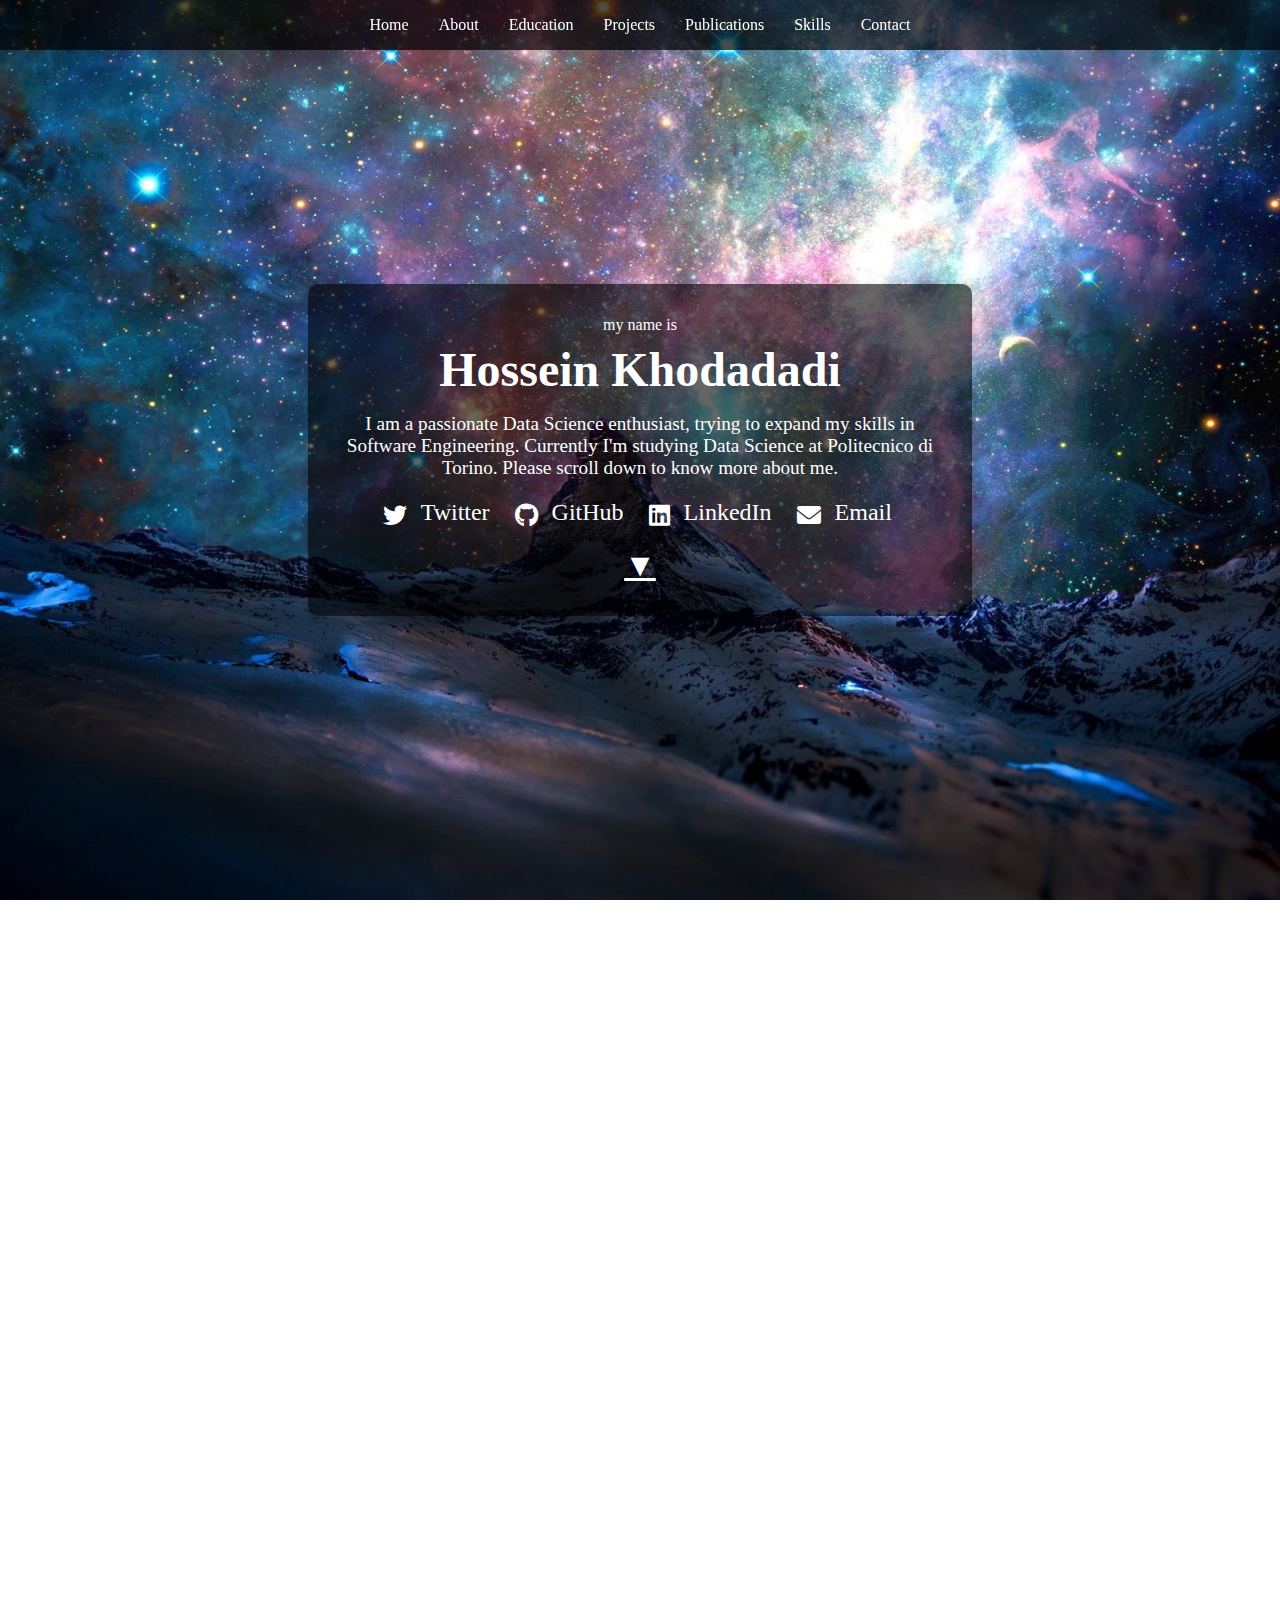
==== index.html @ 493fb8fc "adds linkedin btn" ====
<!DOCTYPE html>
<html lang="en">
<head>
    <meta charset="UTF-8">
    <meta name="viewport" content="width=device-width, initial-scale=1.0">
    <meta name="viewport" content="width=device-width, initial-scale=1.0">
    <title>My Personal Page</title>
    <link rel="stylesheet" href="assets/css/style.css">
    <link rel="icon" href="images/x-icon.webp" type="image/x-icon">
    <link rel="stylesheet" href="https://cdnjs.cloudflare.com/ajax/libs/font-awesome/6.0.0-beta3/css/all.min.css">

</head>
<body>
    <header>
        <nav>
            <ul>
                <li><a href="#home">Home</a></li>
                <li><a href="#about">About</a></li>
                <li><a href="#education">Education</a></li>
                <li><a href="#projects">Projects</a></li>
                <li><a href="#publications">Publications</a></li>
                <li><a href="#skills">Skills</a></li>
                <li><a href="#contact">Contact</a></li>
            </ul>
        </nav>
    </header>

    <section id="home" class="section">
        <div class="overlay">
            <p1>my name is</p1>
            <h1>Hossein Khodadadi</h1>
            <p>I am a passionate Data Science enthusiast, trying to expand my skills in Software Engineering. Currently I'm studying Data Science at Politecnico di Torino. Please scroll down to know more about me.</p>
            <div class="social-icons">
                <a href="https://x.com/HoseineKhodadad" target="_blank"><i class="fab fa-twitter"></i> Twitter</a>
                <a href="https://github.com/HOSSENkhodadadi" target="_blank"><i class="fab fa-github"></i> GitHub</a>
                <a href="https://www.linkedin.com/in/hosseinekhodadadi/" target="_blank"><i class="fab fa-linkedin"></i> LinkedIn</a>
                <a href="mailto:hosseinekhodadadi@gmail.com"><i class="fas fa-envelope"></i> Email</a>
            </div>
            <div class="scroll-down">
                <a href="#about">&#x25BC;</a>
            </div>
        </div>
    </section>

    <section id="about" class="about-section">
        <div class="container">
            <div class="about-content">
                <div class="about-image">
                    <img src="images/me.jpeg" alt="Your Name">
                </div>
                <div class="about-info">
                    <h2>About Me</h2>
                    <p>Hello! I'm Hossein Khodadadi. Currently, I'm pursuing my studies in Data Science at Politecnico di Torino.</p>
                    <p>Feel free to explore my projects in Github to know more about my work. I'm always open to discussing new opportunities and collaborations.</p>
                    <ul class="contact-info">
                        <li><strong>Email:</strong> hosseinekhodadadi@gamil.com</li>
                        <li><strong>Location:</strong> Torino, Italy</li>
                    </ul>
                    <a href="https://drive.google.com/file/d/1LrvCbxVrPm-jxv5NIo-5FrVJ8c5VKHf0/view?usp=sharing" class="btn-cv" download>Download CV</a>
                    <a href="https://www.linkedin.com/in/hosseinekhodadadi/" class="btn-cv" download>Contact me through LinkedIn</a>
                </div>
            </div>
        </div>
    </section>




    <!-- Add more sections for each menu item -->
    <section id="projects" class="section"></section>
    <section id="publications" class="section"></section>
    <section id="skills" class="section"></section>
    <section id="contact" class="section"></section>

    <script src="assets/js/script.js"></script>

    <script>
        document.querySelectorAll('a[href^="#"]').forEach(anchor => {
            anchor.addEventListener('click', function(e) {
                e.preventDefault();

                document.querySelector(this.getAttribute('href')).scrollIntoView({
                    behavior: 'smooth'
                });
            });
        });
    </script>

<section id="projects" class="projects-section">
    <div class="container">
        <h2>Projects</h2>
        <div class="projects-grid">


            <!-- Project 2 -->
            <div class="project-card">
                <img src="images/project_images/proj_2_AlexNet.png" alt="Project 2">
                <div class="project-info">
                    <h3>Caltech Classification and Fine Tuning on AlexNet (Classification, Deep Learning):</h3>
                    <p>AlexNet model was used to predict in low data regimes and a large number of classes. different fine-tuning techniques were used to improve the accuracy. Tech: Weights&Biasses, Pytorch</p>
                    <a href="https://github.com/HOSSENkhodadadi/Projects/tree/main/caltech_classification_fine_tuning_alexNet" target="_blank" class="project-link">View on GitHub</a>
                </div>
            </div>

            <!-- Project 1 -->
            <div class="project-card">
                <img src="images/project_images/proj1_Agent_2.jpg" alt="Project 1">
                <div class="project-info">
                    <h3>Reinforcement Learning on Game Agent Training for Quixo Board Game (RL, Deep RL):</h3>
                    <p>Min-Max algorithm was implemented to play Quixo game with 95% win rate against a random player. Tech: Python, Pytorch</p>
                    <a href="https://github.com/HOSSENkhodadadi/Quixo_Game_Player_Min_Max" target="_blank" class="project-link">View on GitHub</a>
                </div>
            </div>


            <!-- Project 3 -->
            <div class="project-card">
                <img src="images/project_images/proj3_FL.webp" alt="Project 2">
                <div class="project-info">
                    <h3>A Novel Approach for Improving Generalization in Federated Learning Through Corrective Gradient Weights:</h3>
                    <p>he Federated Learning paradigm was implemented to train a central Neural Network Model without intruding the clients privacy, the model improved by adding the Corrective Gradient Weights . Tech: Python, PyTorch</p>
                    <a href="https://github.com/HOSSENkhodadadi/Projects/tree/main/A%20Novel%20Approach%20for%20Improving%20Generalization%20in%20Federated" target="_blank" class="project-link">View on GitHub</a>
                </div>
            </div>

            <!-- Project 3 -->
            <div class="project-card">
                <img src="images/project_images/proj4_mfcc.png" alt="Project 2">
                <div class="project-info">
                    <h3>Audio Intent Detection Using MFCC </h3>
                    <p>A deep learning model was designed to classify audio files using MFCC method. Tech: Python, TensorFlow, Keras.</p>
                    <a href="https://github.com/HOSSENkhodadadi/Projects/tree/main/Intent%20Detection%20on%20the%20Fluent%20Speech%20Commands" target="_blank" class="project-link">View on GitHub</a>
                </div>
            </div>

            <!-- More project cards can be added similarly -->
        </div>
    </div>
</section>


</body>
</html>
---- assets/css/style.css ----
css
Copy code
/* General Reset */
body, ul, li {
    margin: 0;
    padding: 0;
    list-style: none;
}

html, body {
    margin: 0;
    padding: 0;
    width: 100%;
    height: 100%;
    overflow-x: hidden; /* Prevents horizontal scrolling */
}

body {
    font-family: Times, serif;
}

/* Header and Navigation */
header {
    position: fixed;
    width: 100%;
    background: rgba(0, 0, 0, 0.7);
    z-index: 1000;
}

nav ul {
    display: flex;
    justify-content: center;
    padding: 1rem;
}

nav ul li {
    margin: 0 15px;
}

nav ul li a {
    color: white;
    text-decoration: none;
    font-size: 1rem;
    transition: color 0.3s;
}

nav ul li a:hover {
    color: #ff6600;
}

/* Home Section */
#home {
    background-image: url('../../images/background.jpg');
    background-size: cover; /* Ensures the background image covers the entire section */
    background-position: center; /* Centers the background image */
    background-repeat: no-repeat; /* Prevents repeating the image */
    height: 100vh;
    display: flex;
    align-items: center; /* Vertically centers the content */
    justify-content: center; /* Horizontally centers the content */
    text-align: center;
    color: white; /* Ensure the text color contrasts well against the background */
}

.overlay {
    background: rgba(0, 0, 0, 0.6); /* Slightly darker overlay for better text readability */
    padding: 2rem;
    border-radius: 10px;
    max-width: 90%; /* Limits the width to ensure it doesn't overflow on smaller screens */
    margin: 0 auto; /* Centers the overlay horizontally */
    box-shadow: 0 4px 8px rgba(0, 0, 0, 0.2); /* Adds a subtle shadow for better visibility */
}

h1 {
    font-size: 3rem;
    margin: 0.5rem 0;
}

p {
    font-size: 1.2rem;
    max-width: 600px;
    margin: 1rem auto;
}

.social-icons {
    display: flex;
    justify-content: center;
    margin-top: 1rem;
}

.social-icons a {
    margin: 0 10px;
    color: white;
    text-decoration: none;
    font-size: 1.5rem;
    transition: color 0.3s;
}

.social-icons a:hover {
    color: #ff6600;
}

.scroll-down a {
    color: white;
    font-size: 2rem;
    display: block;
    margin-top: 20px;
    transition: color 0.3s;
}

.scroll-down a:hover {
    color: #ff6600;
}

/* Responsive Design */
@media (max-width: 768px) {
    h1 {
        font-size: 2rem;
    }
    p {
        font-size: 1rem;
    }
    nav ul {
        flex-direction: column;
    }
    nav ul li {
        margin: 10px 0;
    }
}

/* About Section */
.about-section {
    padding: 60px 20px;
    background-color: #fff;
}

.about-content {
    display: flex;
    flex-wrap: wrap;
    gap: 20px;
    align-items: center;
    max-width: 1200px;
    margin: 0 auto;
}

.about-image {
    flex: 1;
    min-width: 250px;
}

.about-image img {
    width: 100%;
    height: auto;
    border-radius: 50%;
    box-shadow: 0 4px 8px rgba(0, 0, 0, 0.1);
}

.about-info {
    flex: 2;
    min-width: 300px;
}

.about-info h2 {
    font-size: 2.5em;
    margin-bottom: 20px;
    font-family: 'Times New Roman', serif;
}

.about-info p {
    margin-bottom: 15px;
    line-height: 1.6;
    font-family: 'Times New Roman', serif;
}

.contact-info {
    list-style: none;
    padding: 0;
    margin: 0 0 20px 0;
}

.contact-info li {
    margin-bottom: 10px;
    font-family: 'Times New Roman', serif;
}

.btn-cv {
    display: inline-block;
    padding: 10px 20px;
    background-color: #3498db;
    color: #fff;
    text-decoration: none;
    border-radius: 5px;
    transition: background-color 0.3s ease;
    font-family: 'Times New Roman', serif;
}

.btn-cv:hover {
    background-color: #2980b9;
}

/* Projects Section */
.projects-section {
    padding: 60px 20px;
    background-color: #f4f4f4; /* Light background for contrast */
}

.projects-section h2 {
    text-align: center;
    font-size: 2.5em;
    margin-bottom: 40px;
    font-family: 'Times New Roman', serif;
}

.projects-grid {
    display: grid;
    grid-template-columns: repeat(auto-fit, minmax(300px, 1fr));
    gap: 20px;
    margin: 0 auto;
    max-width: 1200px;
}

.project-card {
    background-color: #fff;
    border-radius: 8px;
    box-shadow: 0 4px 8px rgba(0, 0, 0, 0.1);
    overflow: hidden;
    transition: transform 0.3s ease, box-shadow 0.3s ease;
}

.project-card:hover {
    transform: translateY(-5px);
    box-shadow: 0 8px 16px rgba(0, 0, 0, 0.2);
}

.project-card img {
    width: 100%;
    height: auto;
    display: block;
}

.project-info {
    padding: 20px;
}

.project-info h3 {
    font-size: 1.5em;
    margin-bottom: 10px;
    font-family: 'Times New Roman', serif;
}

.project-info p {
    color: #666;
    font-family: 'Times New Roman', serif;
}

.project-link {
    display: inline-block;
    margin-top: 10px;
    color: #3498db;
    text-decoration: none;
    font-weight: bold;
}

.project-link:hover {
    color: #2980b9;
}

/* Social Icons Styling */
.social-icons {
    margin-top: 20px;
}

.social-icons a {
    text-decoration: none;
    color: white; /* Change to your preferred color */
    margin-right: 15px;
    font-size: 1.5em; /* Adjust size as needed */
    display: inline-block;
    transition: color 0.3s;
}

.social-icons a:hover {
    color: #3498db; /* Change to your hover color */
}

.social-icons i {
    margin-right: 8px; /* Space between icon and text */
    vertical-align: middle;
}
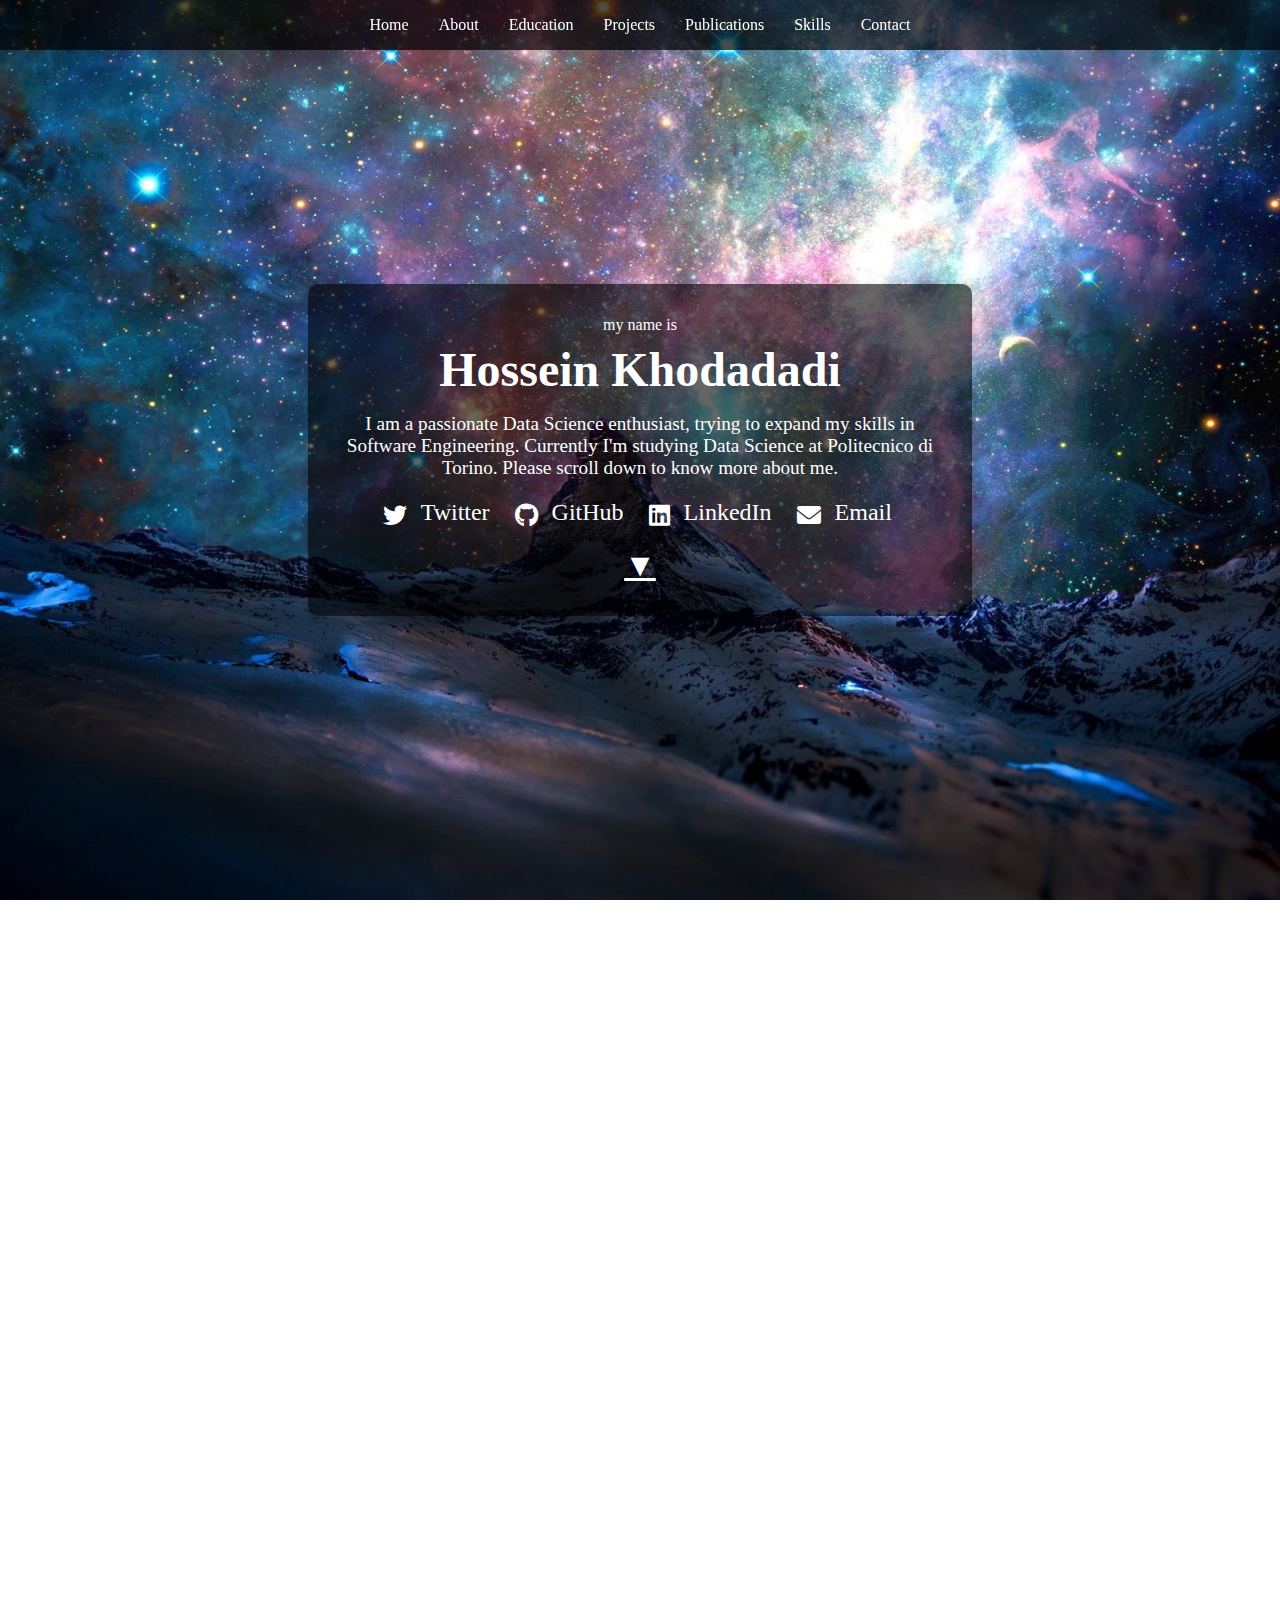
==== commit 62a200a6: "adds empty sections reminder" ====
--- a/index.html
+++ b/index.html
@@ -64,14 +64,6 @@
     </section>
 
 
-
-
-    <!-- Add more sections for each menu item -->
-    <section id="projects" class="section"></section>
-    <section id="publications" class="section"></section>
-    <section id="skills" class="section"></section>
-    <section id="contact" class="section"></section>
-
     <script src="assets/js/script.js"></script>
 
     <script>
@@ -96,7 +88,7 @@
             <div class="project-card">
                 <img src="images/project_images/proj_2_AlexNet.png" alt="Project 2">
                 <div class="project-info">
-                    <h3>Caltech Classification and Fine Tuning on AlexNet (Classification, Deep Learning):</h3>
+                    <h3>Caltech Classification and Fine Tuning on AlexNet (Classification, Deep Learning)</h3>
                     <p>AlexNet model was used to predict in low data regimes and a large number of classes. different fine-tuning techniques were used to improve the accuracy. Tech: Weights&Biasses, Pytorch</p>
                     <a href="https://github.com/HOSSENkhodadadi/Projects/tree/main/caltech_classification_fine_tuning_alexNet" target="_blank" class="project-link">View on GitHub</a>
                 </div>
@@ -106,7 +98,7 @@
             <div class="project-card">
                 <img src="images/project_images/proj1_Agent_2.jpg" alt="Project 1">
                 <div class="project-info">
-                    <h3>Reinforcement Learning on Game Agent Training for Quixo Board Game (RL, Deep RL):</h3>
+                    <h3>Reinforcement Learning on Game Agent Training for Quixo Board Game (RL, Deep RL)</h3>
                     <p>Min-Max algorithm was implemented to play Quixo game with 95% win rate against a random player. Tech: Python, Pytorch</p>
                     <a href="https://github.com/HOSSENkhodadadi/Quixo_Game_Player_Min_Max" target="_blank" class="project-link">View on GitHub</a>
                 </div>
@@ -117,7 +109,7 @@
             <div class="project-card">
                 <img src="images/project_images/proj3_FL.webp" alt="Project 2">
                 <div class="project-info">
-                    <h3>A Novel Approach for Improving Generalization in Federated Learning Through Corrective Gradient Weights:</h3>
+                    <h3>A Novel Approach for Improving Generalization in Federated Learning Through Corrective Gradient Weights</h3>
                     <p>he Federated Learning paradigm was implemented to train a central Neural Network Model without intruding the clients privacy, the model improved by adding the Corrective Gradient Weights . Tech: Python, PyTorch</p>
                     <a href="https://github.com/HOSSENkhodadadi/Projects/tree/main/A%20Novel%20Approach%20for%20Improving%20Generalization%20in%20Federated" target="_blank" class="project-link">View on GitHub</a>
                 </div>
@@ -127,7 +119,7 @@
             <div class="project-card">
                 <img src="images/project_images/proj4_mfcc.png" alt="Project 2">
                 <div class="project-info">
-                    <h3>Audio Intent Detection Using MFCC </h3>
+                    <h3>Audio Intent Detection Using MFCC</h3>
                     <p>A deep learning model was designed to classify audio files using MFCC method. Tech: Python, TensorFlow, Keras.</p>
                     <a href="https://github.com/HOSSENkhodadadi/Projects/tree/main/Intent%20Detection%20on%20the%20Fluent%20Speech%20Commands" target="_blank" class="project-link">View on GitHub</a>
                 </div>
@@ -137,7 +129,10 @@
         </div>
     </div>
 </section>
-
-
+<!-- Add more sections for each menu item -->
+<section id="publications" class="section">Under Construction &#128526</section>
+<section id="skills" class="section">Under Construction &#128526</section>
+<section id="contact" class="section">Under Construction &#128526</section>
+<section id="education" class="section">Under Construction &#128526</section>
 </body>
 </html>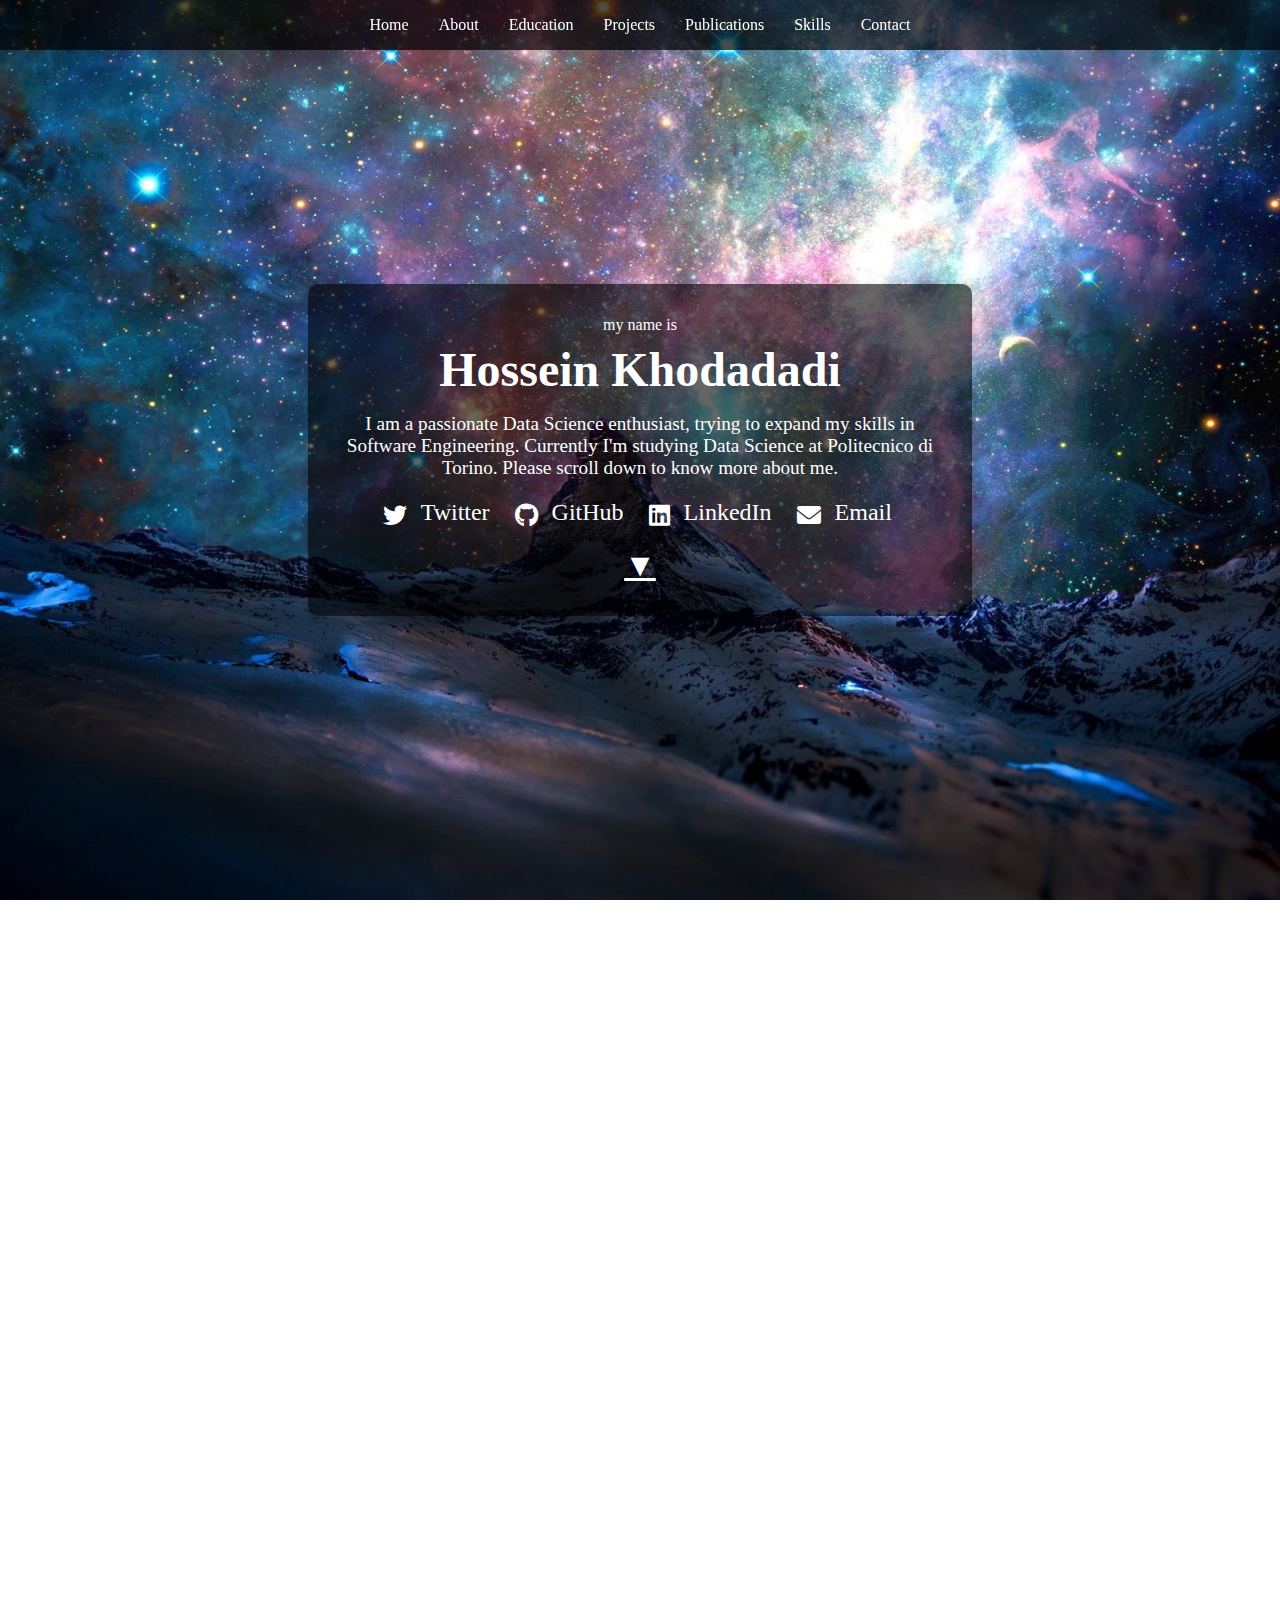
==== commit 582c0786: "Update index.html" ====
--- a/index.html
+++ b/index.html
@@ -50,13 +50,13 @@
                 </div>
                 <div class="about-info">
                     <h2>About Me</h2>
-                    <p>Hello! I'm Hossein Khodadadi. Currently, I'm pursuing my studies in Data Science at Politecnico di Torino.</p>
+                    <p>Hello! I'm Hossein Khodadadi. Currently, I'm pursuing my studies in Data Science at Politecnico di Torino. I have always been driven by a purposeful pursuit of learning and a willingness to think outside the box when necessary. Currently, I am a Master’s student of Data Science and Engineering at Politecnico di Torino. Thanks to the rich courses and highly expert trainers at Polito, I have acquired a variety of topics including, but not limited to, Machine Learning and Deep Learning concepts and frameworks, Database Management Systems, Big Data (PySpark), Statistical Methods, NLP, and Object Oriented Programming. Recently, I have been expanding my knowledge in software engineering, recognizing its crucial role in value creation by translating scientific concepts into real-world applications. Specifically, Large Language Models, and Computational Intelligence have been the main focus of my activities.</p>
                     <p>Feel free to explore my projects in Github to know more about my work. I'm always open to discussing new opportunities and collaborations.</p>
                     <ul class="contact-info">
                         <li><strong>Email:</strong> hosseinekhodadadi@gamil.com</li>
                         <li><strong>Location:</strong> Torino, Italy</li>
                     </ul>
-                    <a href="https://drive.google.com/file/d/1LrvCbxVrPm-jxv5NIo-5FrVJ8c5VKHf0/view?usp=sharing" class="btn-cv" download>Download CV</a>
+                    <a href="https://drive.google.com/file/d/1yF6i6cwjFwAmKHOk7Q_PkM34PqJAAX7T/view?usp=sharing" class="btn-cv" download>Download CV</a>
                     <a href="https://www.linkedin.com/in/hosseinekhodadadi/" class="btn-cv" download>Contact me through LinkedIn</a>
                 </div>
             </div>
@@ -135,4 +135,4 @@
 <section id="contact" class="section">Under Construction &#128526</section>
 <section id="education" class="section">Under Construction &#128526</section>
 </body>
-</html>+</html>
--- a/assets/css/style.css
+++ b/assets/css/style.css
@@ -1,5 +1,3 @@
-css
-Copy code
 /* General Reset */
 body, ul, li {
     margin: 0;
@@ -132,6 +130,7 @@
 .about-section {
     padding: 60px 20px;
     background-color: #fff;
+    
 }
 
 .about-content {
@@ -201,7 +200,8 @@
 /* Projects Section */
 .projects-section {
     padding: 60px 20px;
-    background-color: #f4f4f4; /* Light background for contrast */
+    background-color: #FFECEC; /* Light background for contrast */
+    /*background-image: url('../../images/mountain.jpg');*/
 }
 
 .projects-section h2 {
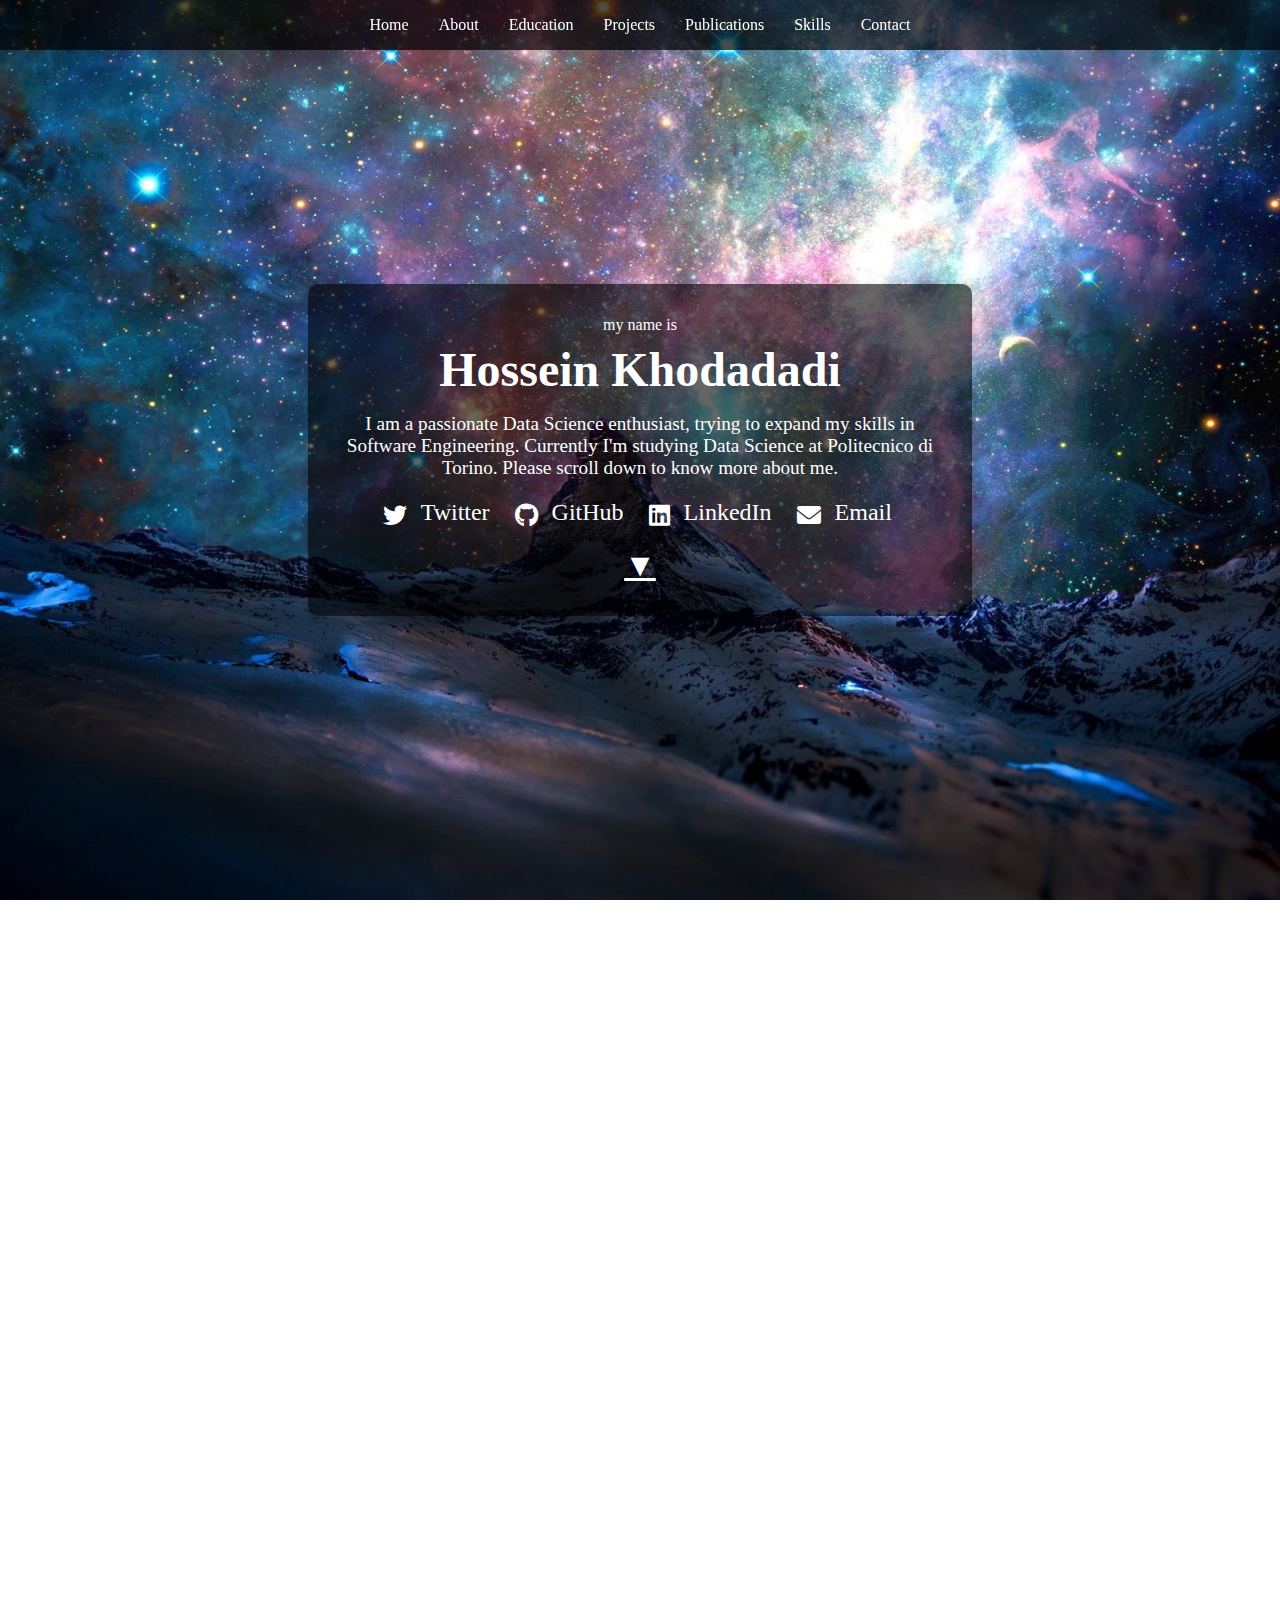
==== commit 9913c875: "Update index.html" ====
--- a/index.html
+++ b/index.html
@@ -50,7 +50,7 @@
                 </div>
                 <div class="about-info">
                     <h2>About Me</h2>
-                    <p>Hello! I'm Hossein Khodadadi. Currently, I'm pursuing my studies in Data Science at Politecnico di Torino. I have always been driven by a purposeful pursuit of learning and a willingness to think outside the box when necessary. Currently, I am a Master’s student of Data Science and Engineering at Politecnico di Torino. Thanks to the rich courses and highly expert trainers at Polito, I have acquired a variety of topics including, but not limited to, Machine Learning and Deep Learning concepts and frameworks, Database Management Systems, Big Data (PySpark), Statistical Methods, NLP, and Object Oriented Programming. Recently, I have been expanding my knowledge in software engineering, recognizing its crucial role in value creation by translating scientific concepts into real-world applications. Specifically, Large Language Models, and Computational Intelligence have been the main focus of my activities.</p>
+                    <p>Hello! I'm Hossein Khodadadi.</p>
                     <p>Feel free to explore my projects in Github to know more about my work. I'm always open to discussing new opportunities and collaborations.</p>
                     <ul class="contact-info">
                         <li><strong>Email:</strong> hosseinekhodadadi@gamil.com</li>
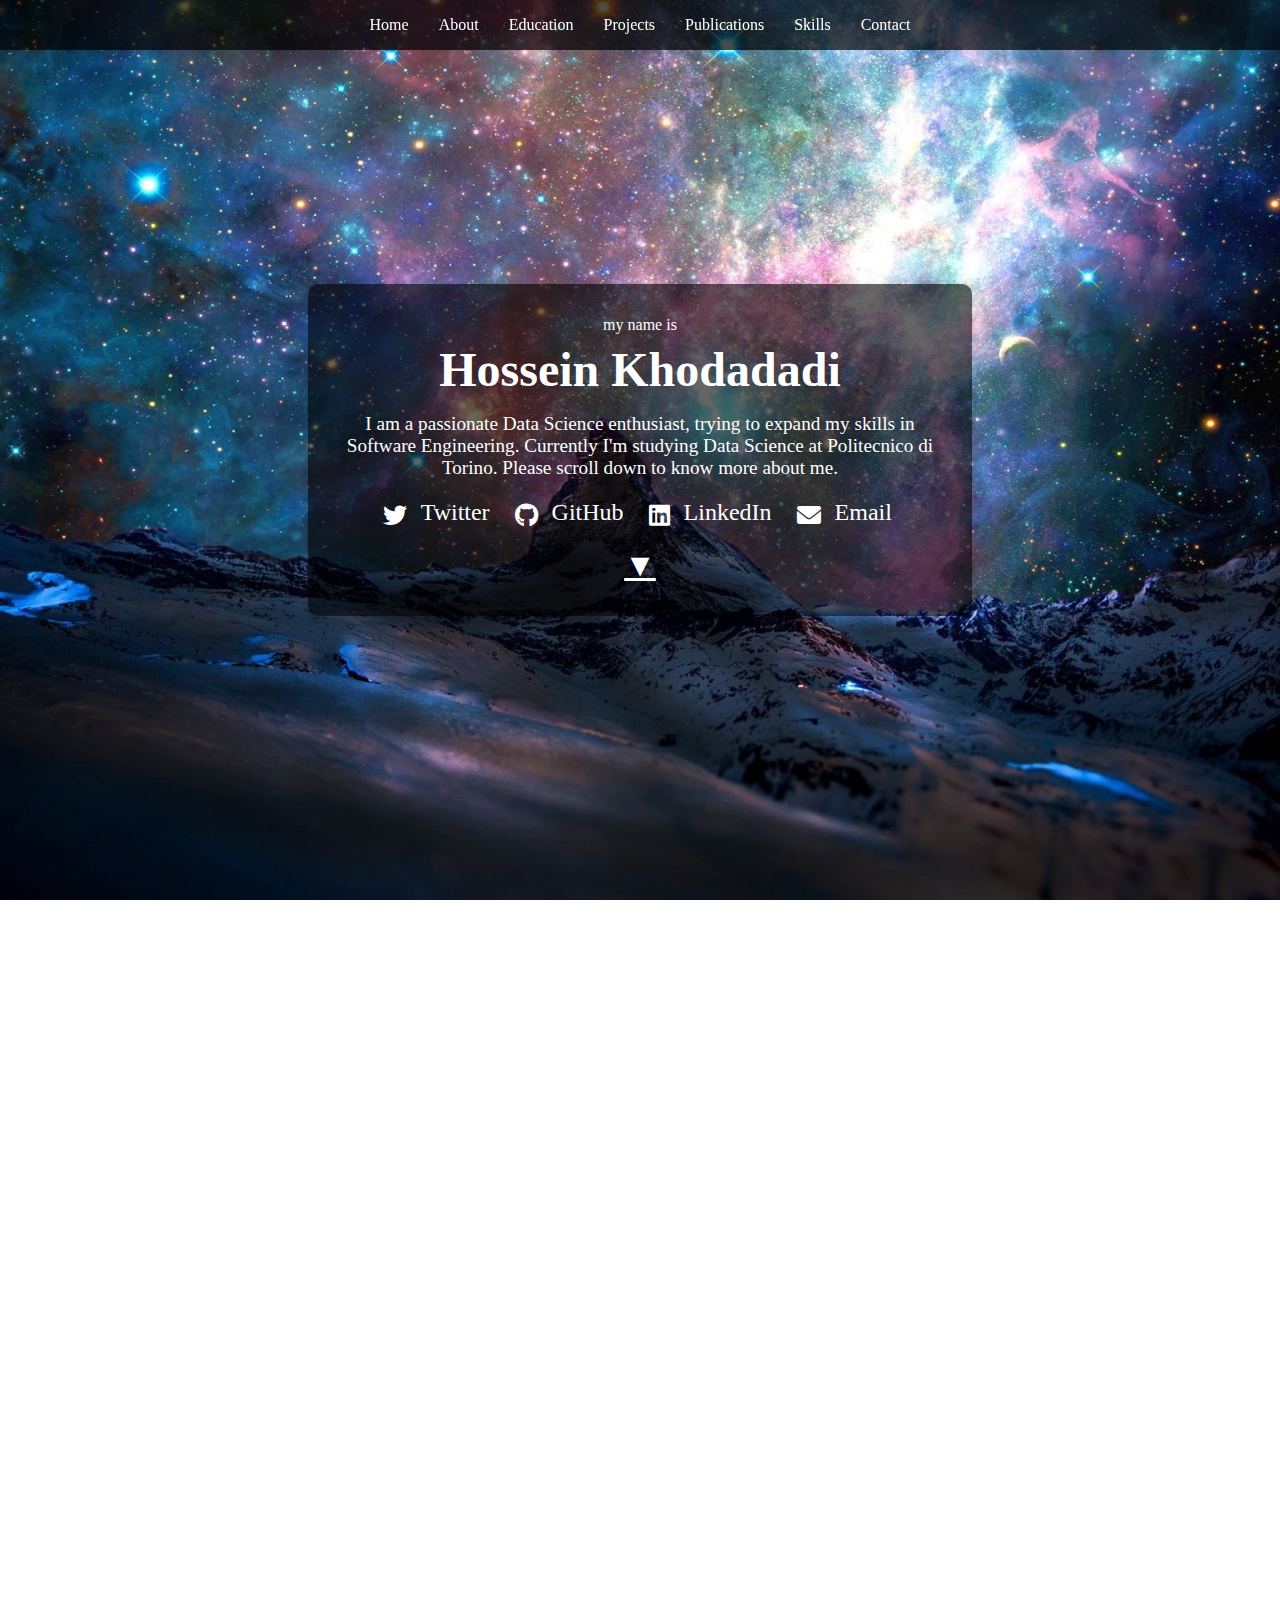
==== commit 3e15398f: "Update index.html" ====
--- a/index.html
+++ b/index.html
@@ -50,7 +50,7 @@
                 </div>
                 <div class="about-info">
                     <h2>About Me</h2>
-                    <p>Hello! I'm Hossein Khodadadi.</p>
+                    <p>Hello! I'm Hossein Khodadadi.I’m a Master’s student in Data Science and Engineering at Politecnico di Torino, passionate about Machine Learning, NLP, and Software Engineering. Lately, I’ve been diving deep into Large Language Models and Computational Intelligence. I started my journey with a Bachelor’s in Electrical and Telecommunication Engineering, ranking in the top 5 of my class (GPA: 3.54/4) at one of top universities in my home country. I’m always eager to learn, grow, and tackle new challenges.</p>
                     <p>Feel free to explore my projects in Github to know more about my work. I'm always open to discussing new opportunities and collaborations.</p>
                     <ul class="contact-info">
                         <li><strong>Email:</strong> hosseinekhodadadi@gamil.com</li>
